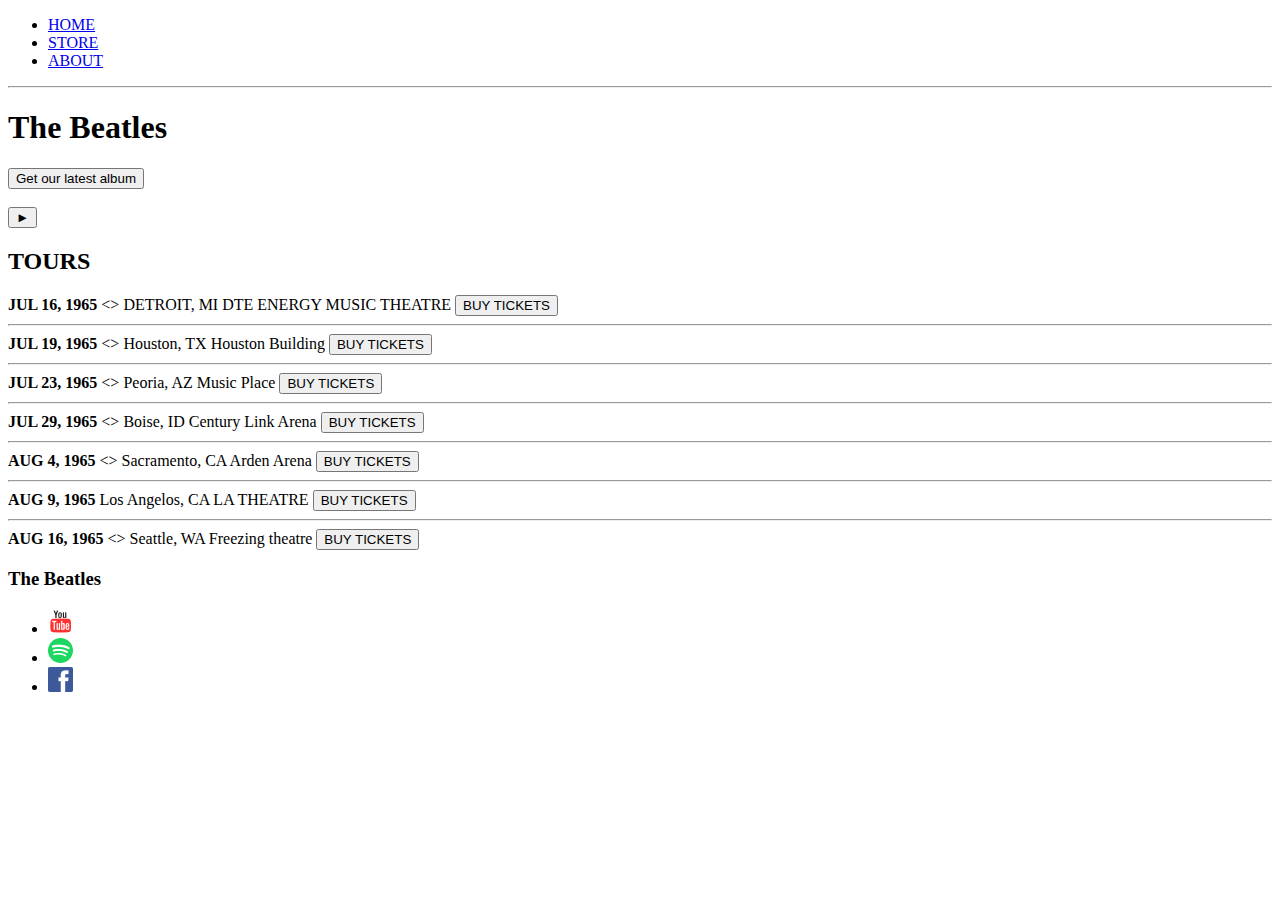
==== index.html @ 8bcaeb41 "CSS + images" ====
<!DOCTYPE html>
<html lang="en">

<head>
    <meta charset="UTF-8">
    <meta name="viewport" content="width=device-width, initial-scale=1.0">
    <title>THE BEATLES</title>
    <meta name="description" content="This is the description">
    <link rel="stylesheet" href="css/styles.css">
</head>

<body>
    <header>
        <nav>
            <ul>
                <li><a href="index.html">HOME</a></li>
                <li><a href="store.html">STORE</a></li>
                <li><a href="about.html">ABOUT</a></li>
            </ul>
        </nav>
        <hr>
        <h1>The Beatles</h1>
        <button type="button">Get our latest album</button>
        <br>
        <br>
        <!-- TODO: Find bg image -->
        <button type="button">&#9658</button>
    </header>
    <section>
        <h2>TOURS</h2>
        <div>
            <div>
                <strong>JUL 16, 1965</strong>
                &lt;&gt;
                <span>DETROIT, MI</span>
                <span>DTE ENERGY MUSIC THEATRE</span>
                <button type="button">BUY TICKETS</button>
                <hr>
            </div>
            <div>
                <strong>JUL 19, 1965</strong>
                &lt;&gt;
                <span>Houston, TX</span>
                <span>Houston Building</span>
                <button type="button">BUY TICKETS</button>
                <hr>
            </div>
            <div>
                <strong>JUL 23, 1965</strong>
                &lt;&gt;
                <span>Peoria, AZ</span>
                <span>Music Place</span>
                <button type="button">BUY TICKETS</button>
                <hr>
            </div>
            <div>
                <strong>JUL 29, 1965</strong>
                &lt;&gt;
                <span>Boise, ID</span>
                <span>Century Link Arena</span>
                <button type="button">BUY TICKETS</button>
                <hr>
            </div>
            <div>
                <strong>AUG 4, 1965</strong>
                &lt;&gt;
                <span>Sacramento, CA</span>
                <span>Arden Arena</span>
                <button type="button">BUY TICKETS</button>
                <hr>
            </div>
            <div>
                <strong>AUG 9, 1965</strong>
                <span>Los Angelos, CA</span>
                <span>LA THEATRE</span>
                <button type="button">BUY TICKETS</button>
                <hr>
            </div>
            <div>
                <strong>AUG 16, 1965</strong>
                &lt;&gt;
                <span>Seattle, WA</span>
                <span>Freezing theatre</span>
                <button type="button">BUY TICKETS</button>
            </div>
        </div>
    </section>
    <footer>
        <h3>The Beatles</h3>
        <ul>
            <li><a href="https://youtube.com" target="_blank"><img src="img/youtube.png" alt="Youtube"></a></li>
            <li><a href="https://spotify.com" target="_blank"><img src="img/spotify.png" alt="Spotify"></a></li>
            <li><a href="https://facebook.com" target="_blank"><img src="img/facebook.png" alt="Facebook"></a></li>
        </ul>
    </footer>
</body>

</html>
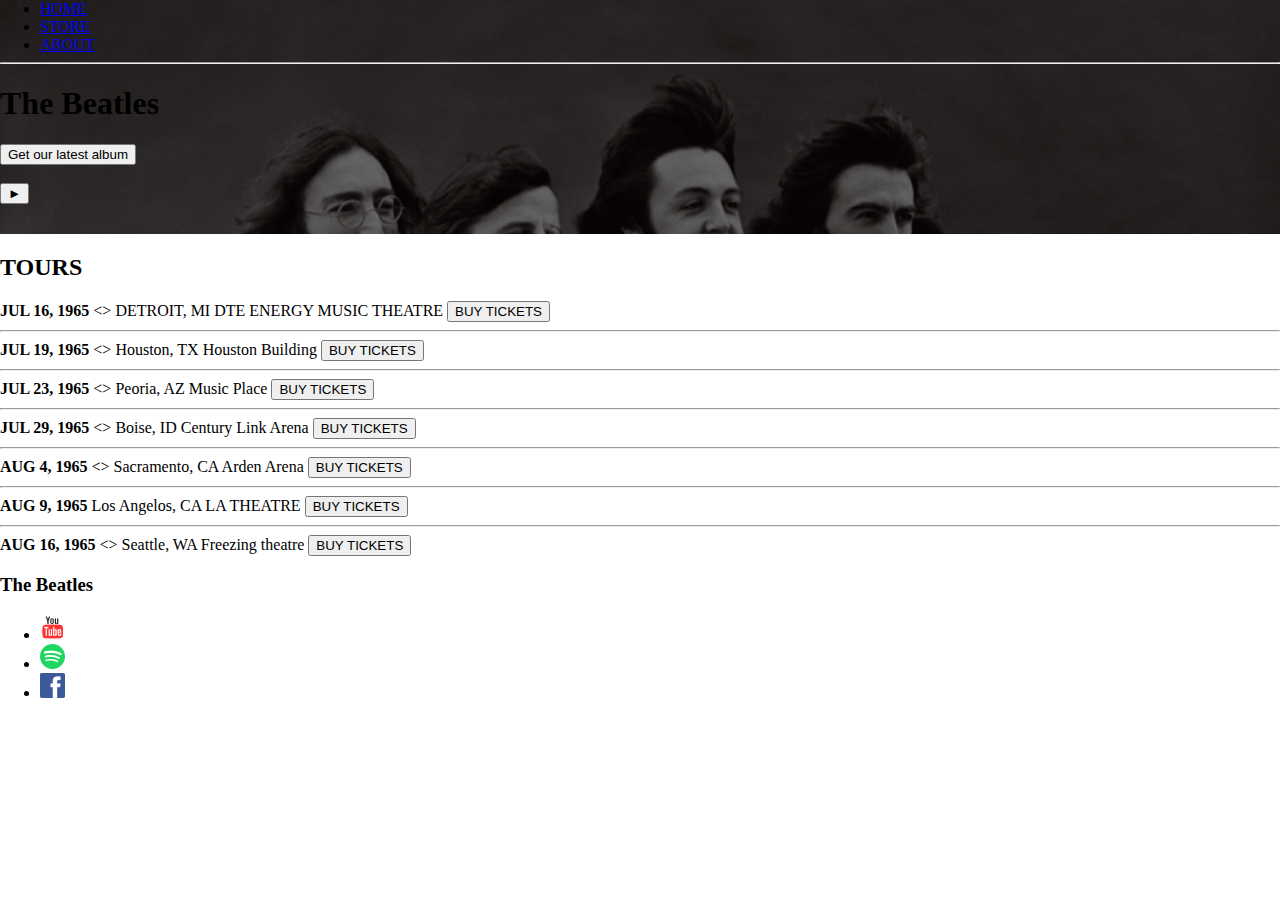
==== commit f9184288: "Header styling" ====
--- a/index.html
+++ b/index.html
@@ -10,7 +10,7 @@
 </head>
 
 <body>
-    <header>
+    <header class="main-header">
         <nav>
             <ul>
                 <li><a href="index.html">HOME</a></li>
--- a/css/styles.css
+++ b/css/styles.css
@@ -0,0 +1,16 @@
+html, body {
+    margin: 0;
+    padding: 0;
+}
+
+ul {
+    margin: 0;
+}
+
+.main-header {
+    background-color: rgb(0, 0, 0, .6);
+    background-image: url('../img/header-back.png');
+    background-blend-mode: multiply;
+    background-size: cover;
+    padding-bottom: 30px;
+}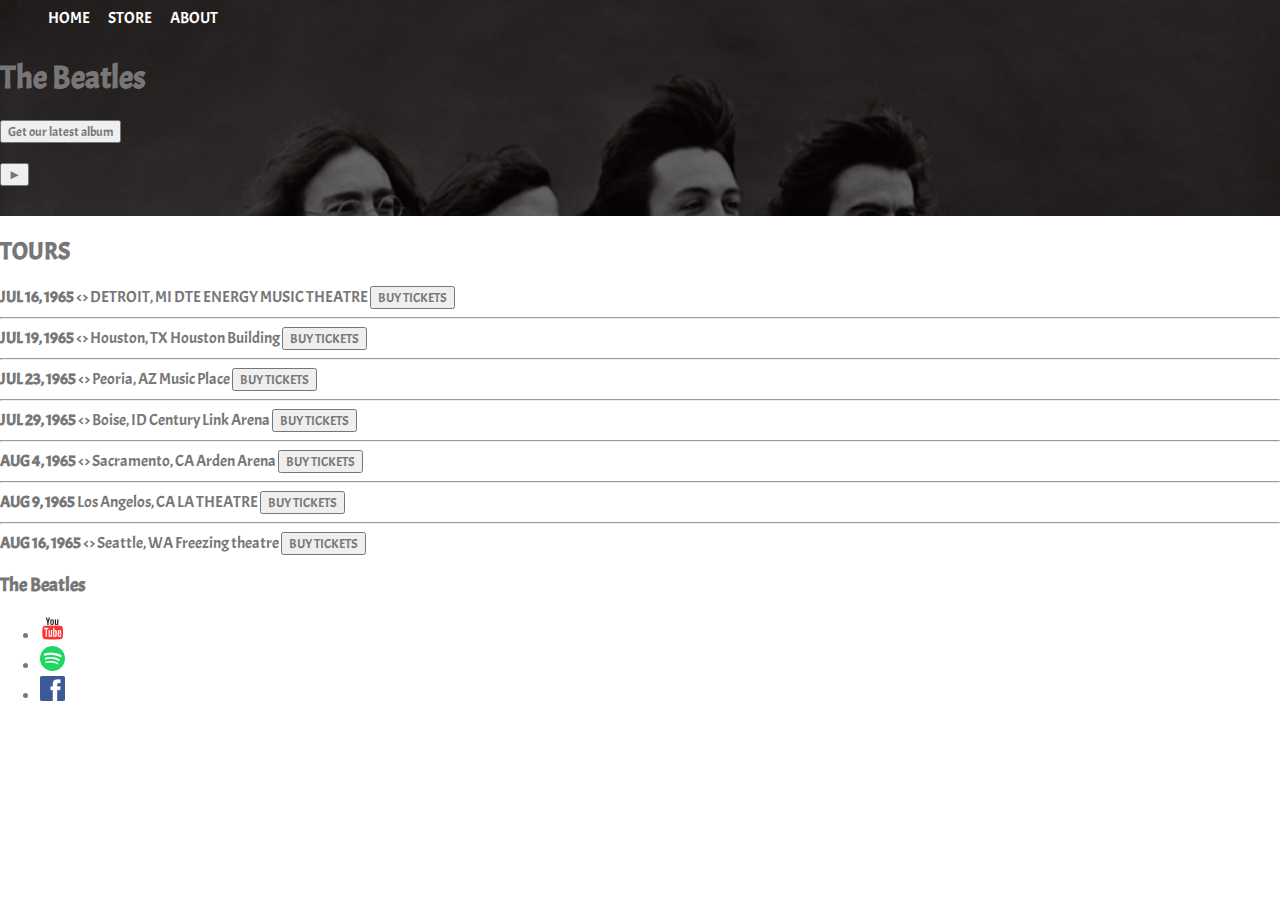
==== commit 78c70d62: "Nav styling" ====
--- a/index.html
+++ b/index.html
@@ -11,14 +11,13 @@
 
 <body>
     <header class="main-header">
-        <nav>
+        <nav class="nav main-nav">
             <ul>
                 <li><a href="index.html">HOME</a></li>
                 <li><a href="store.html">STORE</a></li>
                 <li><a href="about.html">ABOUT</a></li>
             </ul>
         </nav>
-        <hr>
         <h1>The Beatles</h1>
         <button type="button">Get our latest album</button>
         <br>
--- a/css/styles.css
+++ b/css/styles.css
@@ -1,10 +1,29 @@
+@import url('https://fonts.googleapis.com/css2?family=Acme&display=swap');
+
+* {
+    box-sizing: border-box;
+    font-family: 'Acme', sans-serif;
+    color: #777;
+}
+
 html, body {
     margin: 0;
     padding: 0;
 }
 
-ul {
+.nav ul {
     margin: 0;
+}
+
+.nav li {
+    display: inline;
+}
+
+.nav a {
+    display: inline-block;
+    padding: .5em;
+    color: white;
+    text-decoration: none;
 }
 
 .main-header {
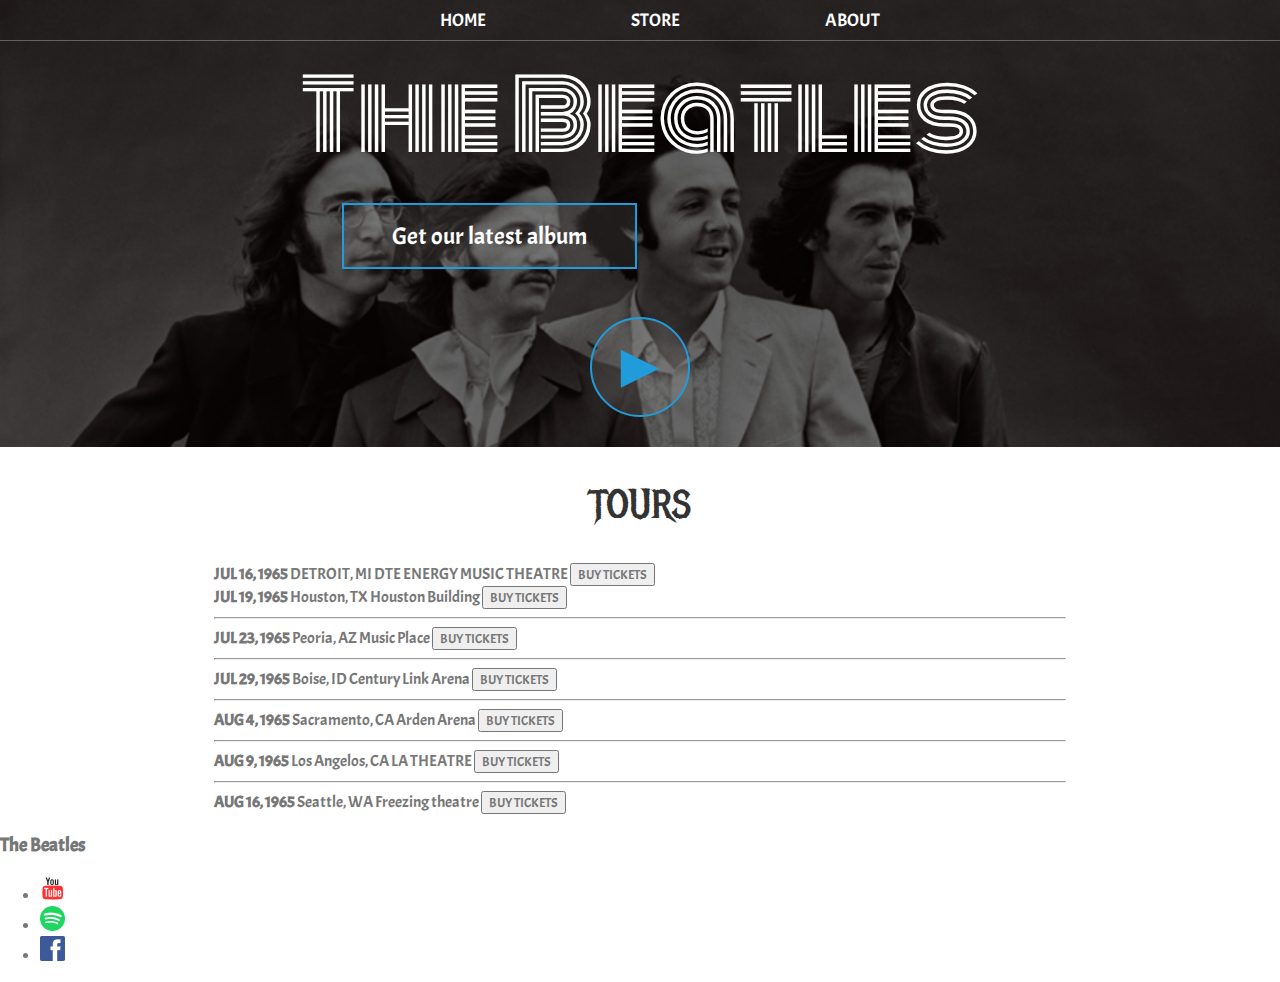
==== commit 01213d38: "Button styling" ====
--- a/index.html
+++ b/index.html
@@ -18,27 +18,23 @@
                 <li><a href="about.html">ABOUT</a></li>
             </ul>
         </nav>
-        <h1>The Beatles</h1>
-        <button type="button">Get our latest album</button>
-        <br>
-        <br>
-        <!-- TODO: Find bg image -->
-        <button type="button">&#9658</button>
+        <h1 class="band-name band-name-large">The Beatles</h1>
+        <div class="container">
+            <button class="btn btn-header" type="button">Get our latest album</button>
+        </div>
+        <button class="btn btn-header btn-play" type="button">&#9658</button>
     </header>
-    <section>
-        <h2>TOURS</h2>
+    <section class="contenet-section container">
+        <h2 class="section-header">TOURS</h2>
         <div>
-            <div>
+            <div class="tour-row">
                 <strong>JUL 16, 1965</strong>
-                &lt;&gt;
                 <span>DETROIT, MI</span>
                 <span>DTE ENERGY MUSIC THEATRE</span>
                 <button type="button">BUY TICKETS</button>
-                <hr>
             </div>
             <div>
                 <strong>JUL 19, 1965</strong>
-                &lt;&gt;
                 <span>Houston, TX</span>
                 <span>Houston Building</span>
                 <button type="button">BUY TICKETS</button>
@@ -46,7 +42,6 @@
             </div>
             <div>
                 <strong>JUL 23, 1965</strong>
-                &lt;&gt;
                 <span>Peoria, AZ</span>
                 <span>Music Place</span>
                 <button type="button">BUY TICKETS</button>
@@ -54,7 +49,6 @@
             </div>
             <div>
                 <strong>JUL 29, 1965</strong>
-                &lt;&gt;
                 <span>Boise, ID</span>
                 <span>Century Link Arena</span>
                 <button type="button">BUY TICKETS</button>
@@ -62,7 +56,6 @@
             </div>
             <div>
                 <strong>AUG 4, 1965</strong>
-                &lt;&gt;
                 <span>Sacramento, CA</span>
                 <span>Arden Arena</span>
                 <button type="button">BUY TICKETS</button>
@@ -77,7 +70,6 @@
             </div>
             <div>
                 <strong>AUG 16, 1965</strong>
-                &lt;&gt;
                 <span>Seattle, WA</span>
                 <span>Freezing theatre</span>
                 <button type="button">BUY TICKETS</button>
--- a/css/styles.css
+++ b/css/styles.css
@@ -1,4 +1,6 @@
 @import url('https://fonts.googleapis.com/css2?family=Acme&display=swap');
+@import url("https://fonts.googleapis.com/css?family=Metal+Mania");
+@import url("https://fonts.googleapis.com/css2?family=Monoton&display=swap");
 
 * {
     box-sizing: border-box;
@@ -26,10 +28,126 @@
     text-decoration: none;
 }
 
+.main-nav {
+    text-align: center;
+    font-size: 1.1em;
+    font-weight: lighter;
+    border-bottom: 1px solid rgba(255, 255, 255, .3);
+}
+
+.main-nav li {
+    padding: 0 5%;
+}
+
+.nav a:hover {
+    background-color: rgba(255, 255, 255, .3);
+}
+
 .main-header {
     background-color: rgb(0, 0, 0, .6);
     background-image: url('../img/header-back.png');
     background-blend-mode: multiply;
     background-size: cover;
     padding-bottom: 30px;
+}
+
+.band-name {
+    text-align: center;
+    margin: 0;
+    font-size: 4em;
+    font-family: 'Monoton', cursive;
+    font-weight: normal;
+    color: white;
+}
+
+.band-name-large {
+    font-size: 6em;
+}
+
+.content-section {
+    margin: 1em;
+}
+
+.container {
+    max-width: 900px;
+    margin: 0 auto;
+    padding: 0 1.5em;
+}
+
+.section-header {
+    font-family: "Metal Mania";
+    font-weight: normal;
+    color: #333;
+    text-align: center;
+    font-size: 2.5em;
+}
+
+.about-band-img {
+    float: left;
+    height: 200px;
+    width: 200px;
+    margin: 15px;
+    border-radius: 50%;
+}
+
+.main-footer {
+    background-color: #56ccf2;
+    color: white;
+    padding: .25em 0;
+}
+
+.main-footer-container {
+    display: flex;
+    align-items: center;
+}
+
+.main-footer-container ul {
+    flex-grow: 1;
+    text-align: end;
+}
+
+.footer-nav li {
+    padding: 0 .5em;
+}
+
+.footer-nav img {
+    width: 30px;
+    height: 30px;
+}
+
+
+
+/* INDEX */
+.btn {
+    text-align: center;
+    vertical-align: middle;
+    padding: .67em;
+    cursor: pointer;
+}
+
+.btn-header {
+    margin: .5em 15% 2em 15%;
+    color: white;
+    border: 2px solid #209cdb;
+    background-color: rgba(255, 255, 255, .1);
+    border-radius: 0;
+    font-size: 1.5em;
+    font-weight: lighter;
+    padding-left: 2em;
+    padding-right: 2em;
+}
+
+.btn-header:hover {
+    background-color: rgba(255,255,255, .3);
+}
+
+.btn-play {
+    display: block;
+    margin: 0 auto;
+    color: #209cdb;
+    font-size: 4em;
+    border-radius: 50%;
+    padding: 0;
+    width: 100px;
+    height: 100px;
 }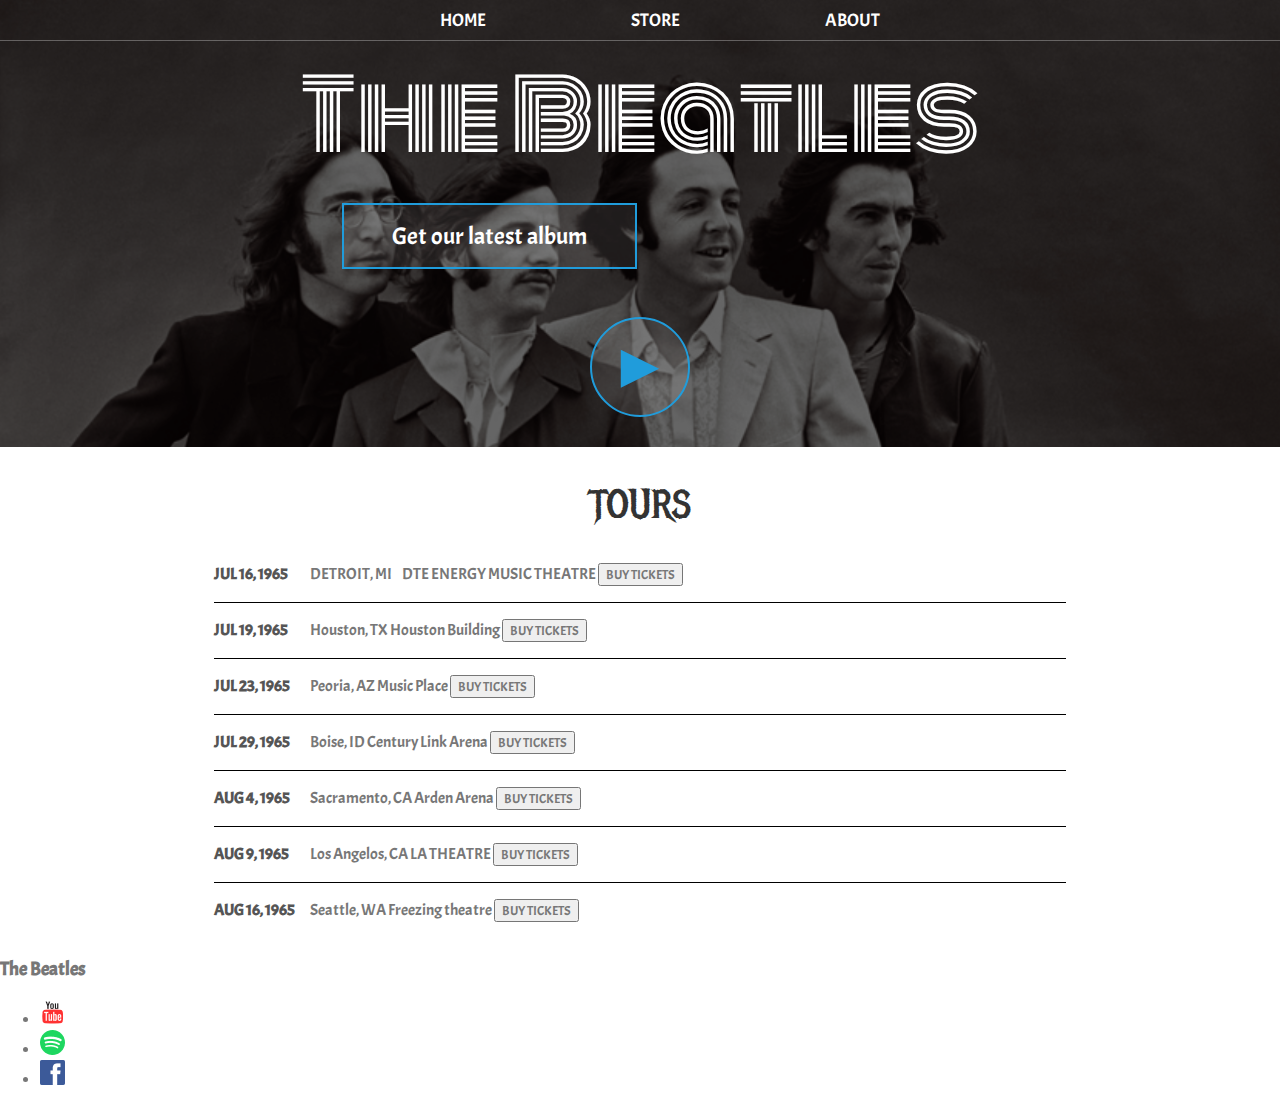
==== commit 1bcae367: "Tour styling" ====
--- a/index.html
+++ b/index.html
@@ -28,48 +28,43 @@
         <h2 class="section-header">TOURS</h2>
         <div>
             <div class="tour-row">
-                <strong>JUL 16, 1965</strong>
-                <span>DETROIT, MI</span>
+                <span class="tour-item tour-date">JUL 16, 1965</span>
+                <span class="tour-item tour-city">DETROIT, MI</span>
                 <span>DTE ENERGY MUSIC THEATRE</span>
                 <button type="button">BUY TICKETS</button>
             </div>
-            <div>
-                <strong>JUL 19, 1965</strong>
+            <div class="tour-row">
+                <span class="tour-item tour-date">JUL 19, 1965</span>
                 <span>Houston, TX</span>
                 <span>Houston Building</span>
                 <button type="button">BUY TICKETS</button>
-                <hr>
             </div>
-            <div>
-                <strong>JUL 23, 1965</strong>
+            <div class="tour-row">
+                <span class="tour-item tour-date">JUL 23, 1965</span>
                 <span>Peoria, AZ</span>
                 <span>Music Place</span>
                 <button type="button">BUY TICKETS</button>
-                <hr>
             </div>
-            <div>
-                <strong>JUL 29, 1965</strong>
+            <div class="tour-row">
+                <span class="tour-item tour-date">JUL 29, 1965</span>
                 <span>Boise, ID</span>
                 <span>Century Link Arena</span>
                 <button type="button">BUY TICKETS</button>
-                <hr>
             </div>
-            <div>
-                <strong>AUG 4, 1965</strong>
+            <div class="tour-row">
+                <span class="tour-item tour-date">AUG 4, 1965</span>
                 <span>Sacramento, CA</span>
                 <span>Arden Arena</span>
                 <button type="button">BUY TICKETS</button>
-                <hr>
             </div>
-            <div>
-                <strong>AUG 9, 1965</strong>
+            <div class="tour-row">
+                <span class="tour-item tour-date">AUG 9, 1965</span>
                 <span>Los Angelos, CA</span>
                 <span>LA THEATRE</span>
                 <button type="button">BUY TICKETS</button>
-                <hr>
             </div>
-            <div>
-                <strong>AUG 16, 1965</strong>
+            <div class="tour-row">
+                <span class="tour-item tour-date">AUG 16, 1965</span>
                 <span>Seattle, WA</span>
                 <span>Freezing theatre</span>
                 <button type="button">BUY TICKETS</button>
--- a/css/styles.css
+++ b/css/styles.css
@@ -150,4 +150,27 @@
     padding: 0;
     width: 100px;
     height: 100px;
+}
+
+/* TOURS */
+
+.tour-row {
+    border-bottom: 1px solid #000;
+    padding-bottom: 1em;
+    margin-bottom: 1em;
+}
+
+.tour-row:last-child {
+    border-bottom: none;
+}
+
+.tour-item {
+    display: inline-block;
+    padding-right: .5em;
+}
+
+.tour-date {
+    color: #555;
+    font-weight: bold;
+    width: 11%;
 }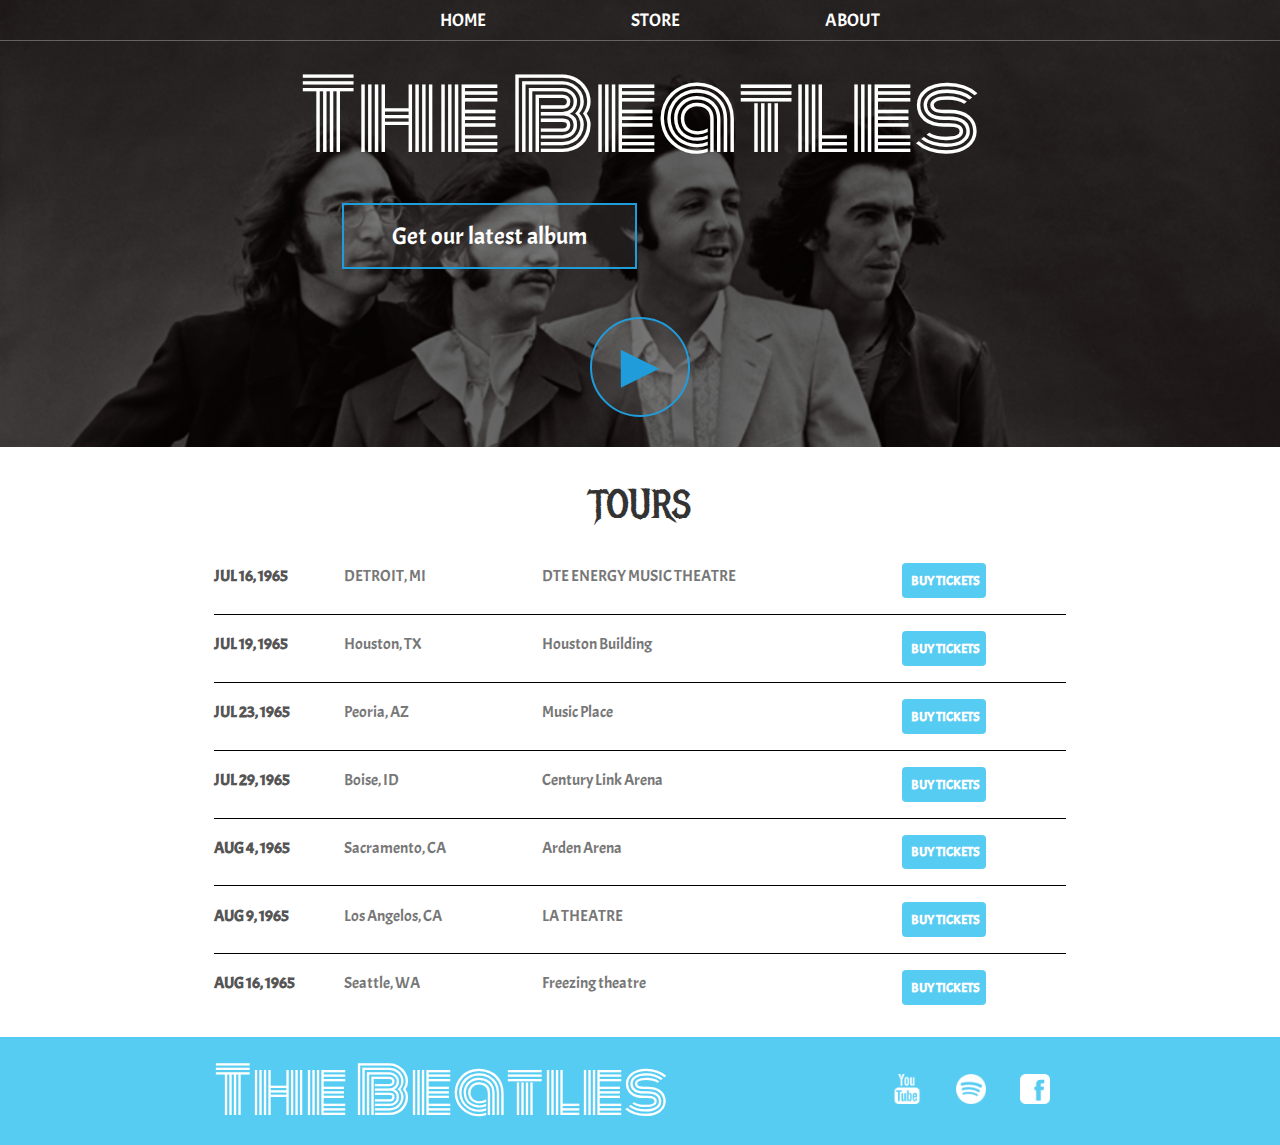
==== commit 4c9e6f9a: "Home page styling complete" ====
--- a/index.html
+++ b/index.html
@@ -30,54 +30,56 @@
             <div class="tour-row">
                 <span class="tour-item tour-date">JUL 16, 1965</span>
                 <span class="tour-item tour-city">DETROIT, MI</span>
-                <span>DTE ENERGY MUSIC THEATRE</span>
-                <button type="button">BUY TICKETS</button>
+                <span class="tour-item tour-arena">DTE ENERGY MUSIC THEATRE</span>
+                <button class="btn tour-item tour-btn btn-primary" type="button">BUY TICKETS</button>
             </div>
             <div class="tour-row">
                 <span class="tour-item tour-date">JUL 19, 1965</span>
-                <span>Houston, TX</span>
-                <span>Houston Building</span>
-                <button type="button">BUY TICKETS</button>
+                <span class="tour-item tour-city">Houston, TX</span>
+                <span class="tour-item tour-arena">Houston Building</span>
+                <button class="btn tour-item tour-btn btn-primary" type="button">BUY TICKETS</button>
             </div>
             <div class="tour-row">
                 <span class="tour-item tour-date">JUL 23, 1965</span>
-                <span>Peoria, AZ</span>
-                <span>Music Place</span>
-                <button type="button">BUY TICKETS</button>
+                <span class="tour-item tour-city">Peoria, AZ</span>
+                <span class="tour-item tour-arena">Music Place</span>
+                <button class="btn tour-item tour-btn btn-primary" type="button">BUY TICKETS</button>
             </div>
             <div class="tour-row">
                 <span class="tour-item tour-date">JUL 29, 1965</span>
-                <span>Boise, ID</span>
-                <span>Century Link Arena</span>
-                <button type="button">BUY TICKETS</button>
+                <span class="tour-item tour-city">Boise, ID</span>
+                <span class="tour-item tour-arena">Century Link Arena</span>
+                <button class="btn tour-item tour-btn btn-primary" type="button">BUY TICKETS</button>
             </div>
             <div class="tour-row">
                 <span class="tour-item tour-date">AUG 4, 1965</span>
-                <span>Sacramento, CA</span>
-                <span>Arden Arena</span>
-                <button type="button">BUY TICKETS</button>
+                <span class="tour-item tour-city">Sacramento, CA</span>
+                <span class="tour-item tour-arena">Arden Arena</span>
+                <button class="btn tour-item tour-btn btn-primary" type="button">BUY TICKETS</button>
             </div>
             <div class="tour-row">
                 <span class="tour-item tour-date">AUG 9, 1965</span>
-                <span>Los Angelos, CA</span>
-                <span>LA THEATRE</span>
-                <button type="button">BUY TICKETS</button>
+                <span class="tour-item tour-city">Los Angelos, CA</span>
+                <span class="tour-item tour-arena">LA THEATRE</span>
+                <button class="btn tour-item tour-btn btn-primary" type="button">BUY TICKETS</button>
             </div>
             <div class="tour-row">
                 <span class="tour-item tour-date">AUG 16, 1965</span>
-                <span>Seattle, WA</span>
-                <span>Freezing theatre</span>
-                <button type="button">BUY TICKETS</button>
+                <span class="tour-item tour-city">Seattle, WA</span>
+                <span class="tour-item tour-arena">Freezing theatre</span>
+                <button class="btn tour-item tour-btn btn-primary" type="button">BUY TICKETS</button>
             </div>
         </div>
     </section>
-    <footer>
-        <h3>The Beatles</h3>
-        <ul>
-            <li><a href="https://youtube.com" target="_blank"><img src="img/youtube.png" alt="Youtube"></a></li>
-            <li><a href="https://spotify.com" target="_blank"><img src="img/spotify.png" alt="Spotify"></a></li>
-            <li><a href="https://facebook.com" target="_blank"><img src="img/facebook.png" alt="Facebook"></a></li>
-        </ul>
+    <footer class="main-footer">
+        <div class="container main-footer-container">
+            <h3 class="band-name">The Beatles</h3>
+            <ul class="nav footer-nav">
+                <li><a href="https://youtube.com" target="_blank"><img src="img/youtube2.png" alt="Youtube"></a></li>
+                <li><a href="https://spotify.com" target="_blank"><img src="img/spotify2.png" alt="Spotify"></a></li>
+                <li><a href="https://facebook.com" target="_blank"><img src="img/facebook2.png" alt="Facebook"></a></li>
+            </ul>
+        </div>
     </footer>
 </body>
 
--- a/css/styles.css
+++ b/css/styles.css
@@ -172,5 +172,30 @@
 .tour-date {
     color: #555;
     font-weight: bold;
-    width: 11%;
+    min-width: 15%;
+    max-width: 17%;
+}
+
+.tour-city {
+    width: 23%;
+}
+
+.tour-arena {
+    width: 42%;
+}
+
+.tour-btn {
+    max-width: 16%;
+}
+
+.btn-primary {
+    color: white;
+    background-color: #56ccf2;
+    border: none;
+    border-radius: .3em;
+    font-weight: bold;
+}
+
+.btn-primary:hover {
+    background-color: #2d9cdb;
 }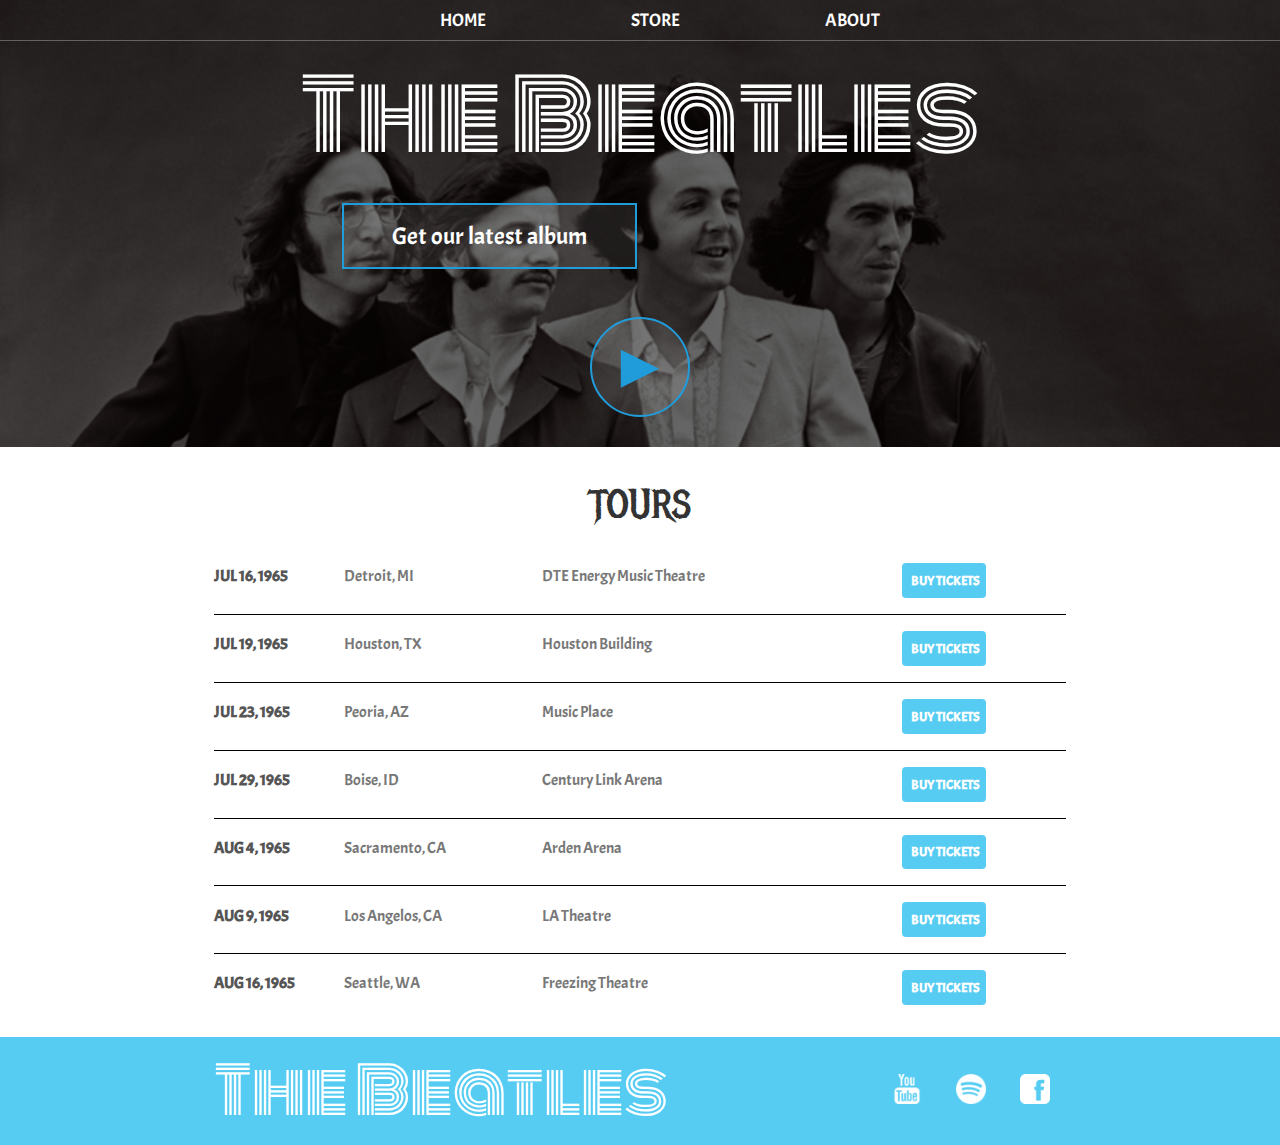
==== commit dd80a675: "Punctuational fixes in index" ====
--- a/index.html
+++ b/index.html
@@ -29,8 +29,8 @@
         <div>
             <div class="tour-row">
                 <span class="tour-item tour-date">JUL 16, 1965</span>
-                <span class="tour-item tour-city">DETROIT, MI</span>
-                <span class="tour-item tour-arena">DTE ENERGY MUSIC THEATRE</span>
+                <span class="tour-item tour-city">Detroit, MI</span>
+                <span class="tour-item tour-arena">DTE Energy Music Theatre</span>
                 <button class="btn tour-item tour-btn btn-primary" type="button">BUY TICKETS</button>
             </div>
             <div class="tour-row">
@@ -60,13 +60,13 @@
             <div class="tour-row">
                 <span class="tour-item tour-date">AUG 9, 1965</span>
                 <span class="tour-item tour-city">Los Angelos, CA</span>
-                <span class="tour-item tour-arena">LA THEATRE</span>
+                <span class="tour-item tour-arena">LA Theatre</span>
                 <button class="btn tour-item tour-btn btn-primary" type="button">BUY TICKETS</button>
             </div>
             <div class="tour-row">
                 <span class="tour-item tour-date">AUG 16, 1965</span>
                 <span class="tour-item tour-city">Seattle, WA</span>
-                <span class="tour-item tour-arena">Freezing theatre</span>
+                <span class="tour-item tour-arena">Freezing Theatre</span>
                 <button class="btn tour-item tour-btn btn-primary" type="button">BUY TICKETS</button>
             </div>
         </div>
